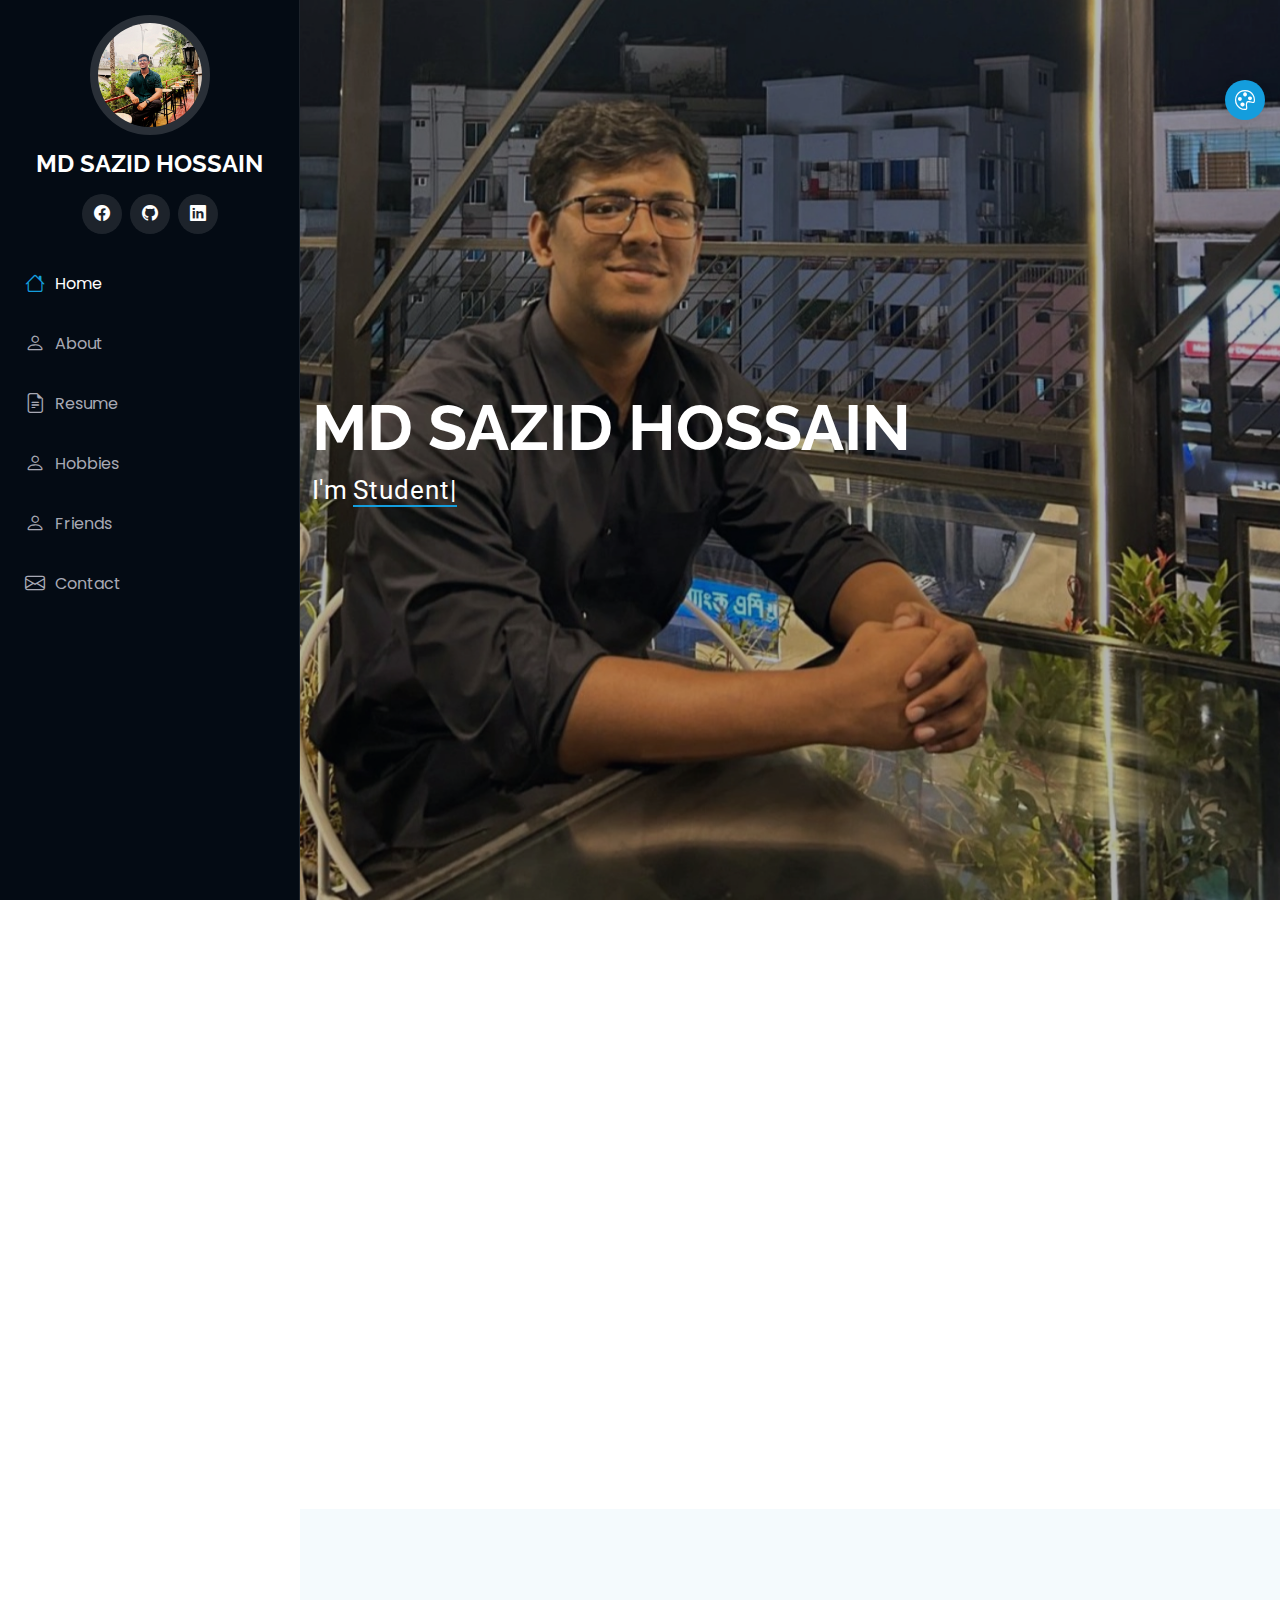
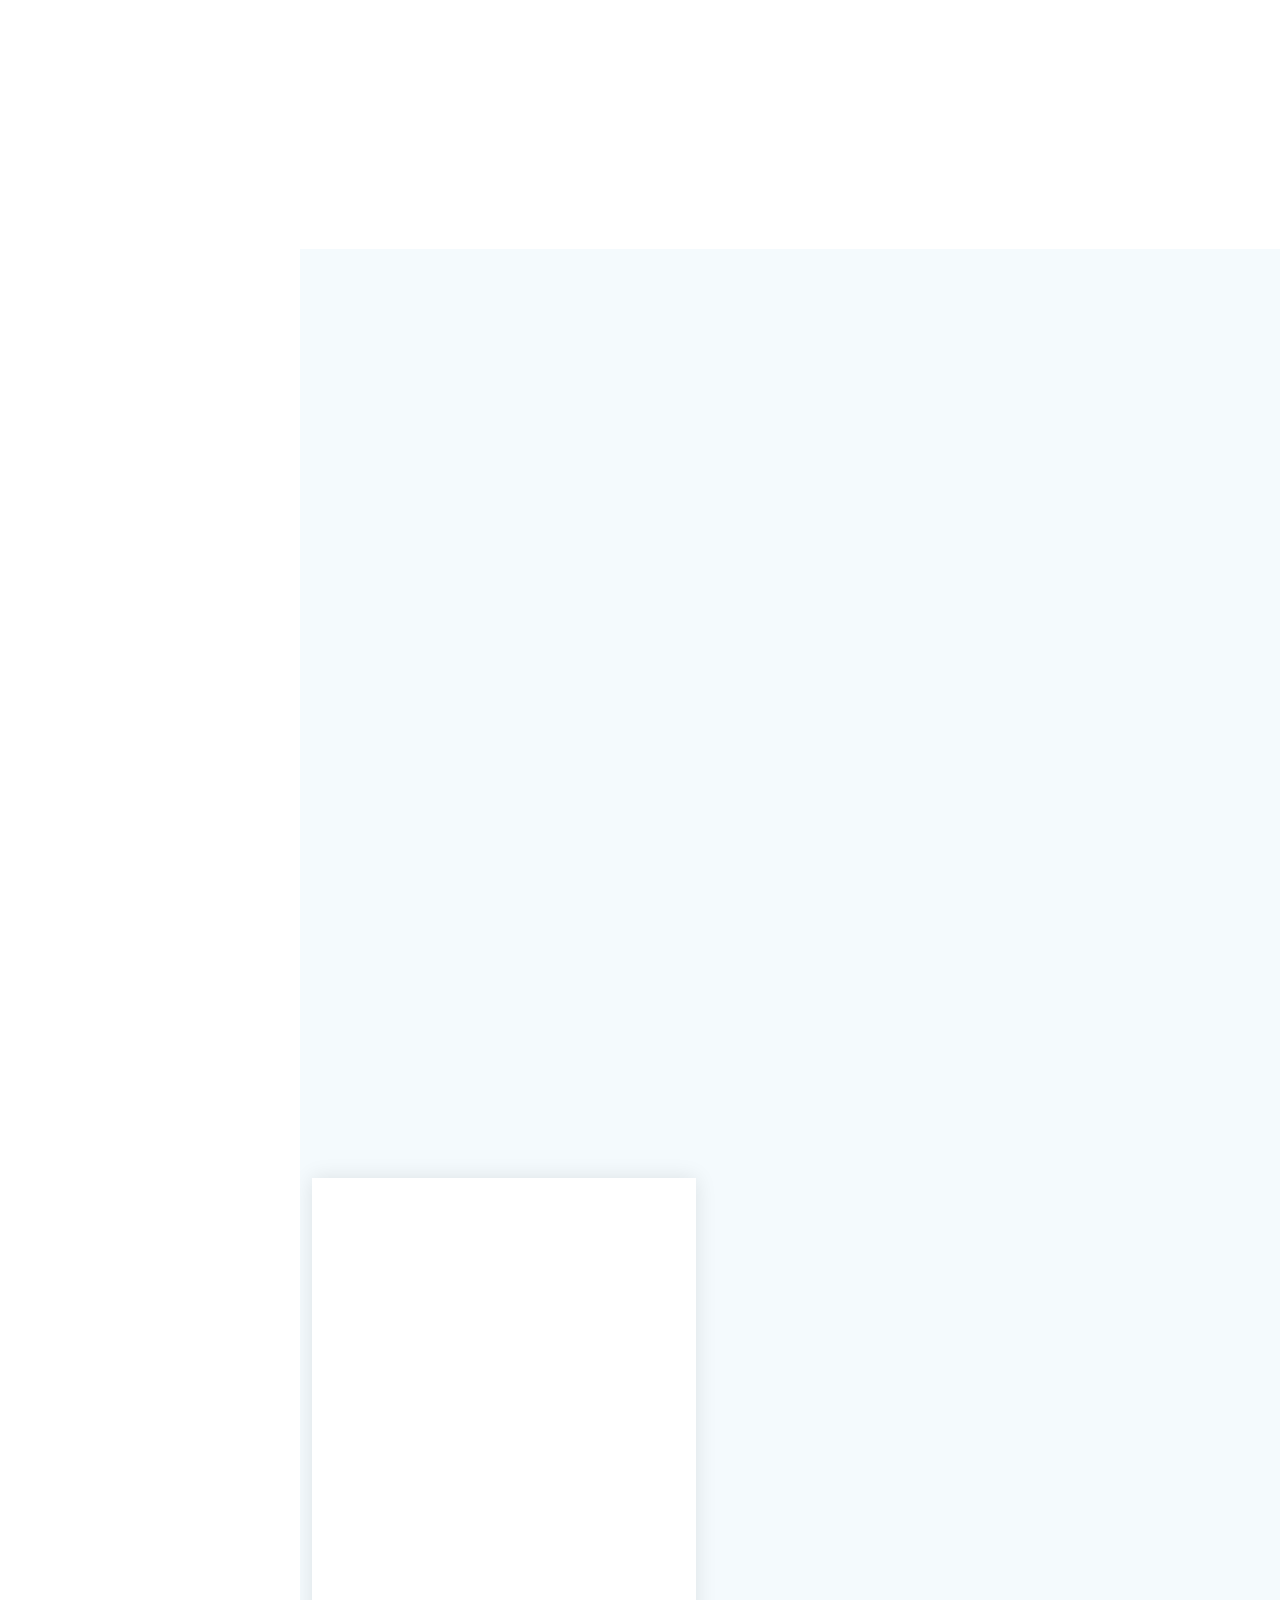
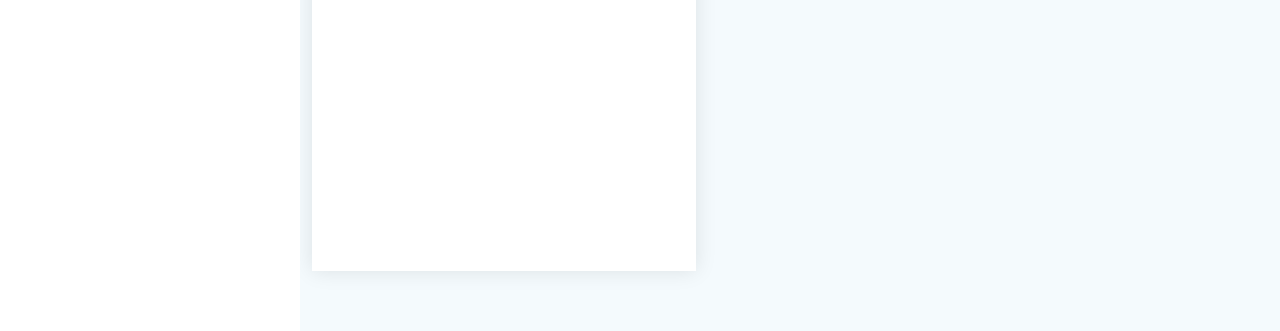
==== index.html @ 4fc2f4f3 "start" ====
<!DOCTYPE html>
<html lang="en">

<head>
  <meta charset="utf-8">
  <meta content="width=device-width, initial-scale=1.0" name="viewport">
  <title>MD SAZID HOSSAIN - CV</title>
  <meta content="" name="description">
  <meta content="" name="keywords">

  <!-- Favicons -->
  <link href="assets/img/favicon.png" rel="icon">
  <link href="assets/img/apple-touch-icon.png" rel="apple-touch-icon">

  <!-- Fonts -->
  <link href="https://fonts.googleapis.com" rel="preconnect">
  <link href="https://fonts.gstatic.com" rel="preconnect" crossorigin>
  <link href="https://fonts.googleapis.com/css2?family=Roboto:ital,wght@0,100;0,300;0,400;0,500;0,700;0,900;1,100;1,300;1,400;1,500;1,700;1,900&family=Poppins:ital,wght@0,100;0,200;0,300;0,400;0,500;0,600;0,700;0,800;0,900;1,100;1,200;1,300;1,400;1,500;1,600;1,700;1,800;1,900&family=Raleway:ital,wght@0,100;0,200;0,300;0,400;0,500;0,600;0,700;0,800;0,900;1,100;1,200;1,300;1,400;1,500;1,600;1,700;1,800;1,900&display=swap" rel="stylesheet">

  <!-- Vendor CSS Files -->
  <link href="assets/vendor/bootstrap/css/bootstrap.min.css" rel="stylesheet">
  <link href="assets/vendor/bootstrap-icons/bootstrap-icons.css" rel="stylesheet">
  <link href="assets/vendor/aos/aos.css" rel="stylesheet">
  <link href="assets/vendor/glightbox/css/glightbox.min.css" rel="stylesheet">
  <link href="assets/vendor/swiper/swiper-bundle.min.css" rel="stylesheet">

  <!-- Main CSS File -->
  <link href="assets/css/main.css" rel="stylesheet">

  <!-- =======================================================
  * Template Name: iPortfolio
  * Template URL: https://bootstrapmade.com/iportfolio-bootstrap-portfolio-websites-template/
  * Updated: Jun 29 2024 with Bootstrap v5.3.3
  * Author: BootstrapMade.com
  * License: https://bootstrapmade.com/license/
  ======================================================== -->
</head>

<body class="index-page">

  <header id="header" class="header dark-background d-flex flex-column">
    <i class="header-toggle d-xl-none bi bi-list"></i>

    <div class="profile-img">
      <img src="assets/img/my-profile-img.jpg" alt="" class="img-fluid rounded-circle">
    </div>

    <a href="index.html" class="logo d-flex align-items-center justify-content-center">
      <!-- Uncomment the line below if you also wish to use an image logo -->
      <!-- <img src="assets/img/logo.png" alt=""> -->
      <h1 class="sitename">MD SAZID HOSSAIN</h1>
    </a>

    <div class="social-links text-center">
      <a href="https://www.facebook.com/sazid.hossain.923171" target="_blank" class="facebook"><i class="bi bi-facebook"></i></a>
      <a href="https://github.com/MD-SAZID-HOSSAIN" target="_blank" class="github"><i class="bi bi-github"></i></a>
      <a href="https://www.linkedin.com/in/md-sazid-hossain-022573332/" target="_blank" class="linkedin"><i class="bi bi-linkedin"></i></a>
    </div>

    <nav id="navmenu" class="navmenu">
      <ul>
        <li><a href="#hero" class="active"><i class="bi bi-house navicon"></i>Home</a></li>
        <li><a href="#about"><i class="bi bi-person navicon"></i> About</a></li>
        <li><a href="#resume"><i class="bi bi-file-earmark-text navicon"></i> Resume</a></li>
        <li><a href="#hobbies"><i class="bi bi-person navicon"></i> Hobbies</a></li>
        <li><a href="#testimonials"><i class="bi bi-person navicon"></i> Friends</a></li>
        <li><a href="#contact"><i class="bi bi-envelope navicon"></i> Contact</a></li>
      </ul>
    </nav>

  </header>

  <main class="main">

    <!-- Hero Section -->
    <section id="hero" class="hero section dark-background">
      <img src="assets/img/hero-bg.jpg" alt="" data-aos="fade-in" class="">

      <!-- Theme Color Selector -->
      <div class="theme-selector" data-aos="fade-left">
        <button class="theme-toggle">
          <i class="bi bi-palette"></i>
        </button>
        <div class="theme-colors">
          <button class="color-btn" data-color="#ffffff" style="background-color: #ffffff; border: 1px solid #ddd;"></button>
          <button class="color-btn" data-color="#149ddd" style="background-color: #149ddd;"></button>
          <button class="color-btn" data-color="#e44d26" style="background-color: #e44d26;"></button>
          <button class="color-btn" data-color="#4CAF50" style="background-color: #4CAF50;"></button>
          <button class="color-btn" data-color="#9C27B0" style="background-color: #9C27B0;"></button>
          <button class="color-btn" data-color="#FF9800" style="background-color: #FF9800;"></button>
        </div>
      </div>

      <div class="container" data-aos="fade-up" data-aos-delay="100">
        <h2>MD SAZID HOSSAIN</h2>
        <p>I'm <span class="typed" data-typed-items="Student, CTF Player, Web Developer">Student</span></p>
      </div>
    </section>

    <!-- About Section -->
    <section id="about" class="about section">

      <!-- Section Title -->
      <div class="container section-title" data-aos="fade-up">
        <h2>About</h2>
        <p>Hey there! I'm MD SAZID HOSSAIN, a passionate Computer Science & Engineering student with a keen interest in cybersecurity and database design. I enjoy solving complex problems, building secure systems, and continuously learning new technologies.</p>
      </div><!-- End Section Title -->

      <div class="container" data-aos="fade-up" data-aos-delay="100">

        <div class="row gy-4 justify-content-center">
          <div class="col-lg-4">
            <img src="assets/img/my-profile-img.jpg" class="img-fluid" alt="">
          </div>
          <div class="col-lg-8 content">
            <div class="row">
              <div class="col-lg-6">
                <ul>
                  <li><i class="bi bi-chevron-right"></i> <strong>Birthday:</strong> <span>25.11.2002</span></li>
                  <li><i class="bi bi-chevron-right"></i> <strong>Phone:</strong> <span>01752949254</span></li>
                  <li><i class="bi bi-chevron-right"></i> <strong>City:</strong> <span>Dhaka, Bangladesh</span></li>
                </ul>
              </div>
              <div class="col-lg-6">
                <ul>
                  <li><i class="bi bi-chevron-right"></i> <strong>Degree:</strong> <span>Bachelor's (In Progress)</span></li>
                  <li><i class="bi bi-chevron-right"></i> <strong>Email:</strong> <span>sazid202027@gmail.com</span></li>
                </ul>
              </div>
            </div>
            <p class="py-3">
              A passionate Computer Science & Engineering student with a keen interest in cybersecurity and database design.
            </p>
          </div>
        </div>

      </div>

    </section><!-- /About Section -->

    <!-- Skills Section -->
    <section id="skills" class="skills section light-background">
        <!-- Section Title -->
        <div class="container section-title" data-aos="fade-up">
            <h2>Skills</h2>
            <p>Technical Proficiencies & Expertise</p>
        </div>

        <div class="container" data-aos="fade-up" data-aos-delay="100">
            <div class="row skills-content">
                <div class="col-lg-6">
                    <div class="progress">
                        <span class="skill">
                            <i class="bi bi-code-slash"></i> C Programming 
                            <i class="val">80%</i>
                        </span>
                        <div class="progress-bar-wrap">
                            <div class="progress-bar" role="progressbar" aria-valuenow="80" aria-valuemin="0" aria-valuemax="100"></div>
                        </div>
                    </div>

                    <div class="progress">
                        <span class="skill">
                            <i class="bi bi-filetype-java"></i> Java Programming 
                            <i class="val">70%</i>
                        </span>
                        <div class="progress-bar-wrap">
                            <div class="progress-bar" role="progressbar" aria-valuenow="70" aria-valuemin="0" aria-valuemax="100"></div>
                        </div>
                    </div>

                    <div class="progress">
                        <span class="skill">
                            <i class="bi bi-filetype-py"></i> Python 
                            <i class="val">50%</i>
                        </span>
                        <div class="progress-bar-wrap">
                            <div class="progress-bar" role="progressbar" aria-valuenow="50" aria-valuemin="0" aria-valuemax="100"></div>
                        </div>
                    </div>
                </div>

                <div class="col-lg-6">
                    <div class="progress">
                        <span class="skill">
                            <i class="bi bi-database"></i> SQL 
                            <i class="val">85%</i>
                        </span>
                        <div class="progress-bar-wrap">
                            <div class="progress-bar" role="progressbar" aria-valuenow="85" aria-valuemin="0" aria-valuemax="100"></div>
                        </div>
                    </div>

                    <div class="progress">
                        <span class="skill">
                            <i class="bi bi-brush"></i> Photoshop 
                            <i class="val">70%</i>
                        </span>
                        <div class="progress-bar-wrap">
                            <div class="progress-bar" role="progressbar" aria-valuenow="70" aria-valuemin="0" aria-valuemax="100"></div>
                        </div>
                    </div>
                </div>
            </div>
        </div>
    </section>

    <!-- Resume Section -->
    <section id="resume" class="resume section">

      <!-- Section Title -->
      <div class="container section-title" data-aos="fade-up">
        <h2>Resume</h2>
        <p>My professional experience includes:</p>
      </div><!-- End Section Title -->

      <div class="container">

        <div class="row">

          <div class="col-lg-6" data-aos="fade-up" data-aos-delay="100">
            <h3 class="resume-title">Experience</h3>
            
            <div class="resume-item">
                <h4>Group Projects (Academic & Extracurricular)</h4>
                <ul>
                    <li><i class="bi bi-chevron-right"></i>Worked on C, Java, and SQL projects in both academic and extracurricular settings.</li>
                    <li><i class="bi bi-chevron-right"></i>Collaborated with teams to develop database systems, web applications, and security solutions.</li>
                </ul>
            </div>

            <div class="resume-item">
                <h4>Cybersecurity & CTF Participation</h4>
                <ul>
                    <li><i class="bi bi-chevron-right"></i>Actively participated in CTF challenges, improving problem-solving and analytical skills.</li>
                    <li><i class="bi bi-chevron-right"></i>Engaged in cryptography challenges, strengthening knowledge in encryption and security concepts.</li>
                </ul>
            </div>

            <div class="resume-item">
                <h4>Volunteering & University Events</h4>
                <ul>
                    <li><i class="bi bi-chevron-right"></i>Volunteered in university competitions and events.</li>
                    <li><i class="bi bi-chevron-right"></i>Assisted in tech workshops and cybersecurity sessions, helping peers understand complex topics.</li>
                </ul>
            </div>
          </div>

          <div class="col-lg-6" data-aos="fade-up" data-aos-delay="200">
            <h3 class="resume-title">Education</h3>
            <div class="resume-item">
              <h4>Bachelor of Science in Computer Science & Engineering</h4>
              <h5>Present</h5>
              <p><em>University of Asia Pacific</em></p>
            </div>
            <div class="resume-item">
              <h4>Higher Secondary Certificate (HSC)</h4>
              <h5>2021</h5>
              <p><em>Mohammadpur Govt College</em></p>
            </div>
            <div class="resume-item">
              <h4>Secondary School Certificate (SSC)</h4>
              <h5>2019</h5>
              <p><em>Mohammadpur Govt High School</em></p>
            </div>
          </div>

        </div>

      </div>

    </section><!-- /Resume Section -->


    
    <!-- Hobbies Section -->
    <section id="hobbies" class="hobbies section">
      <!-- Section Title -->
      <div class="container section-title" data-aos="fade-up">
          <h2>Hobbies</h2>
          <p>Things I enjoy in my free time</p>
      </div>

      <div class="container" data-aos="fade-up" data-aos-delay="100">
          <div class="row gy-4 justify-content-center">
              <div class="col-lg-3 col-md-6" data-aos="fade-up" data-aos-delay="100">
                  <div class="hobby-item">
                      <img src="assets/img/testimonials/asgame.png" alt="Assassin's Creed Game" class="img-fluid">
                      <h3>Gaming</h3>
                  </div>
              </div>

              <div class="col-lg-3 col-md-6" data-aos="fade-up" data-aos-delay="200">
                  <div class="hobby-item">
                      <img src="assets/img/testimonials/horrormovie2.jpg" alt="The Conjuring" class="img-fluid">
                      <h3>Horror Movies</h3>
                  </div>
              </div>

              <div class="col-lg-3 col-md-6" data-aos="fade-up" data-aos-delay="300">
                  <div class="hobby-item">
                      <img src="assets/img/testimonials/traveling.jpg" alt="Traveling" class="img-fluid">
                      <h3>Traveling</h3>
                  </div>
              </div>

              <div class="col-lg-3 col-md-6" data-aos="fade-up" data-aos-delay="400">
                  <div class="hobby-item">
                      <img src="assets/img/testimonials/upmovie.jpeg" alt="UP Movie" class="img-fluid">
                      <h3>Animation Movies</h3>
                  </div>
              </div>
          </div>
      </div>
  </section>
    <!-- Friends Section -->
    <section id="testimonials" class="testimonials section light-background">
        <!-- Section Title -->
        <div class="container section-title" data-aos="fade-up">
            <h2>Friends</h2>
            <p>My Closest Friends</p>
        </div>

        <div class="container" data-aos="fade-up" data-aos-delay="100">
            <div class="swiper init-swiper">
                <script type="application/json" class="swiper-config">
                    {
                        "loop": true,
                        "speed": 600,
                        "autoplay": {
                            "delay": 5000
                        },
                        "slidesPerView": "auto",
                        "pagination": {
                            "el": ".swiper-pagination",
                            "type": "bullets",
                            "clickable": true
                        },
                        "breakpoints": {
                            "320": {
                                "slidesPerView": 1,
                                "spaceBetween": 40
                            },
                            "1200": {
                                "slidesPerView": 3,
                                "spaceBetween": 1
                            }
                        }
                    }
                </script>
                <div class="swiper-wrapper">
                    <!-- Existing Friends -->
                    <div class="swiper-slide">
                        <div class="testimonial-item">
                            <p>
                                <i class="bi bi-quote quote-icon-left"></i>
                                <span>A great friend and coding partner. We've worked on several projects together and always push each other to learn more.</span>
                                <i class="bi bi-quote quote-icon-right"></i>
                            </p>
                            <h3>Mahin Chowdhury</h3>
                            <h4>CSE Student</h4>
                            <p><em>University of Asia Pacific</em></p>
                            <div class="social-links mt-3">
                                <a href="#" class="portfolio"><i class="bi bi-globe"></i></a>
                            </div>
                        </div>
                    </div>

                    <div class="swiper-slide">
                        <div class="testimonial-item">
                            <p>
                                <i class="bi bi-quote quote-icon-left"></i>
                                <span>We've participated in many CTF competitions together. Always reliable and great at problem-solving.</span>
                                <i class="bi bi-quote quote-icon-right"></i>
                            </p>
                            <h3>Arman Alvi</h3>
                            <h4>CSE Student</h4>
                            <p><em>University of Asia Pacific</em></p>
                            <div class="social-links mt-3">
                                <a href="#" class="portfolio"><i class="bi bi-globe"></i></a>
                            </div>
                        </div>
                    </div>

                    <!-- New Friend Slot 3 -->
                    <div class="swiper-slide">
                        <div class="testimonial-item">
                            <p>
                                <i class="bi bi-quote quote-icon-left"></i>
                                <span>A dedicated study partner and friend. We've helped each other through many challenging courses.</span>
                                <i class="bi bi-quote quote-icon-right"></i>
                            </p>
                            <h3>Friend Name 3</h3>
                            <h4>CSE Student</h4>
                            <p><em>University of Asia Pacific</em></p>
                            <div class="social-links mt-3">
                                <a href="#" class="portfolio"><i class="bi bi-globe"></i></a>
                            </div>
                        </div>
                    </div>

                    <!-- New Friend Slot 4 -->
                    <div class="swiper-slide">
                        <div class="testimonial-item">
                            <p>
                                <i class="bi bi-quote quote-icon-left"></i>
                                <span>Great teammate in group projects. Always brings innovative ideas to the table.</span>
                                <i class="bi bi-quote quote-icon-right"></i>
                            </p>
                            <h3>Friend Name 4</h3>
                            <h4>CSE Student</h4>
                            <p><em>University of Asia Pacific</em></p>
                            <div class="social-links mt-3">
                                <a href="#" class="portfolio"><i class="bi bi-globe"></i></a>
                            </div>
                        </div>
                    </div>

                    <!-- New Friend Slot 5 -->
                    <div class="swiper-slide">
                        <div class="testimonial-item">
                            <p>
                                <i class="bi bi-quote quote-icon-left"></i>
                                <span>Excellent collaboration partner in cybersecurity projects. Always eager to learn and share knowledge.</span>
                                <i class="bi bi-quote quote-icon-right"></i>
                            </p>
                            <h3>Friend Name 5</h3>
                            <h4>CSE Student</h4>
                            <p><em>University of Asia Pacific</em></p>
                            <div class="social-links mt-3">
                                <a href="#" class="portfolio"><i class="bi bi-globe"></i></a>
                            </div>
                        </div>
                    </div>
                </div>
                <div class="swiper-pagination"></div>
            </div>
        </div>
    </section>

    <!-- Contact Section -->
    <section id="contact" class="contact section light-background">

      <!-- Section Title -->
      <div class="container section-title" data-aos="fade-up">
        <h2>Contact</h2>
        <p>Feel free to reach out to me!</p>
      </div><!-- End Section Title -->

      <div class="container">

        <div class="row gy-4">

          <div class="col-lg-5">

            <div class="info-wrap">
              <div class="info-item d-flex" data-aos="fade-up" data-aos-delay="200">
                <i class="bi bi-geo-alt flex-shrink-0"></i>
                <div>
                  <h3>Address</h3>
                  <p>Adabo, Mohammadpur, Dhaka, Bangladesh</p>
                </div>
              </div><!-- End Info Item -->

              <div class="info-item d-flex" data-aos="fade-up" data-aos-delay="300">
                <i class="bi bi-telephone flex-shrink-0"></i>
                <div>
                  <h3>Phone</h3>
                  <p>01752949254</p>
                  <a href="https://wa.me/8801752949254" target="_blank" class="whatsapp-link">
                    <i class="bi bi-whatsapp"></i> WhatsApp
                  </a>
                </div>
              </div><!-- End Info Item -->

              <div class="info-item d-flex" data-aos="fade-up" data-aos-delay="400">
                <i class="bi bi-envelope flex-shrink-0"></i>
                <div>
                  <h3>Email</h3>
                  <p>
                    <a href="mailto:sazid202027@gmail.com" class="email-link">
                      <i class="bi bi-envelope-fill"></i> sazid202027@gmail.com
                    </a>
                  </p>
                </div>
              </div><!-- End Info Item -->

              <iframe src="https://www.google.com/maps/embed?pb=!1m18!1m12!1m3!1d3651.5375391157!2d90.35577687506827!3d23.766073978673725!2m3!1f0!2f0!3f0!3m2!1i1024!2i768!4f13.1!3m3!1m2!1s0x3755c09f9ba3d447%3A0x1babce9f1c6c95a3!2sMohammadpur%2C%20Dhaka!5e0!3m2!1sen!2sbd!4v1709997408099!5m2!1sen!2sbd" frameborder="0" style="border:0; width: 100%; height: 270px;" allowfullscreen="" loading="lazy" referrerpolicy="no-referrer-when-downgrade"></iframe>
            </div>
          </div>

          <div class="col-lg-7">
            <form action="forms/contact.php" method="post" class="php-email-form" data-aos="fade-up" data-aos-delay="200">
              <div class="row gy-4">

                <div class="col-md-6">
                  <label for="name-field" class="pb-2">Your Name</label>
                  <input type="text" name="name" id="name-field" class="form-control" required>
                </div>

                <div class="col-md-6">
                  <label for="email-field" class="pb-2">Your Email</label>
                  <input type="email" class="form-control" name="email" id="email-field" required>
                </div>

                <div class="col-md-12">
                  <label for="subject-field" class="pb-2">Subject</label>
                  <input type="text" class="form-control" name="subject" id="subject-field" required>
                </div>

                <div class="col-md-12">
                  <label for="message-field" class="pb-2">Message</label>
                  <textarea class="form-control" name="message" rows="10" id="message-field" required></textarea>
                </div>

                <div class="col-md-12 text-center">
                  <div class="loading">Loading</div>
                  <div class="error-message"></div>
                  <div class="sent-message">Your message has been sent. Thank you!</div>

                  <button type="submit">Send Message</button>
                </div>

              </div>
            </form>
          </div><!-- End Contact Form -->

        </div>

      </div>

    </section><!-- /Contact Section -->


  </main>


  </footer>

  <!-- Scroll Top -->
  <a href="#" id="scroll-top" class="scroll-top d-flex align-items-center justify-content-center"><i class="bi bi-arrow-up-short"></i></a>

  <!-- Preloader -->
  <div id="preloader"></div>

  <!-- Vendor JS Files -->
  <script src="assets/vendor/bootstrap/js/bootstrap.bundle.min.js"></script>
  <script src="assets/vendor/php-email-form/validate.js"></script>
  <script src="assets/vendor/aos/aos.js"></script>
  <script src="assets/vendor/typed.js/typed.umd.js"></script>
  <script src="assets/vendor/purecounter/purecounter_vanilla.js"></script>
  <script src="assets/vendor/waypoints/noframework.waypoints.js"></script>
  <script src="assets/vendor/glightbox/js/glightbox.min.js"></script>
  <script src="assets/vendor/imagesloaded/imagesloaded.pkgd.min.js"></script>
  <script src="assets/vendor/isotope-layout/isotope.pkgd.min.js"></script>
  <script src="assets/vendor/swiper/swiper-bundle.min.js"></script>

  <!-- Main JS File -->
  <script src="assets/js/main.js"></script>

</body>

</html>
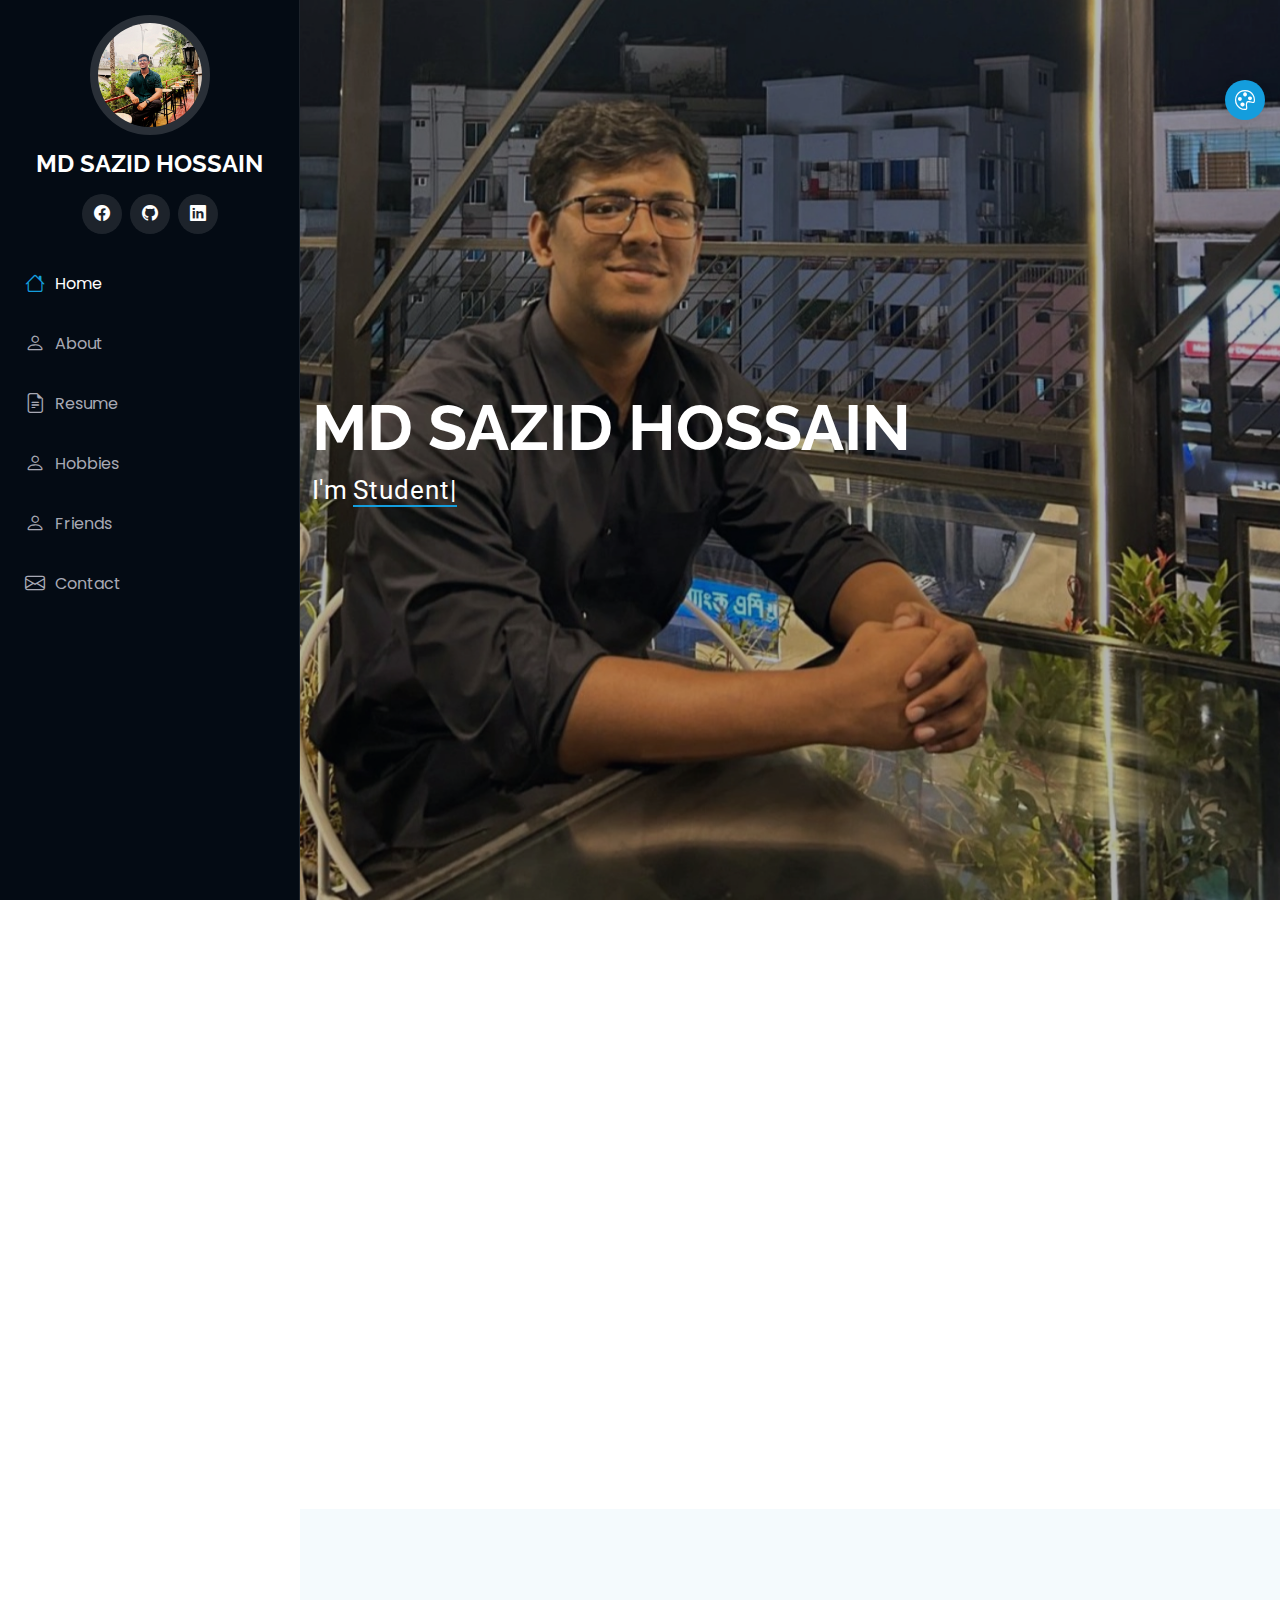
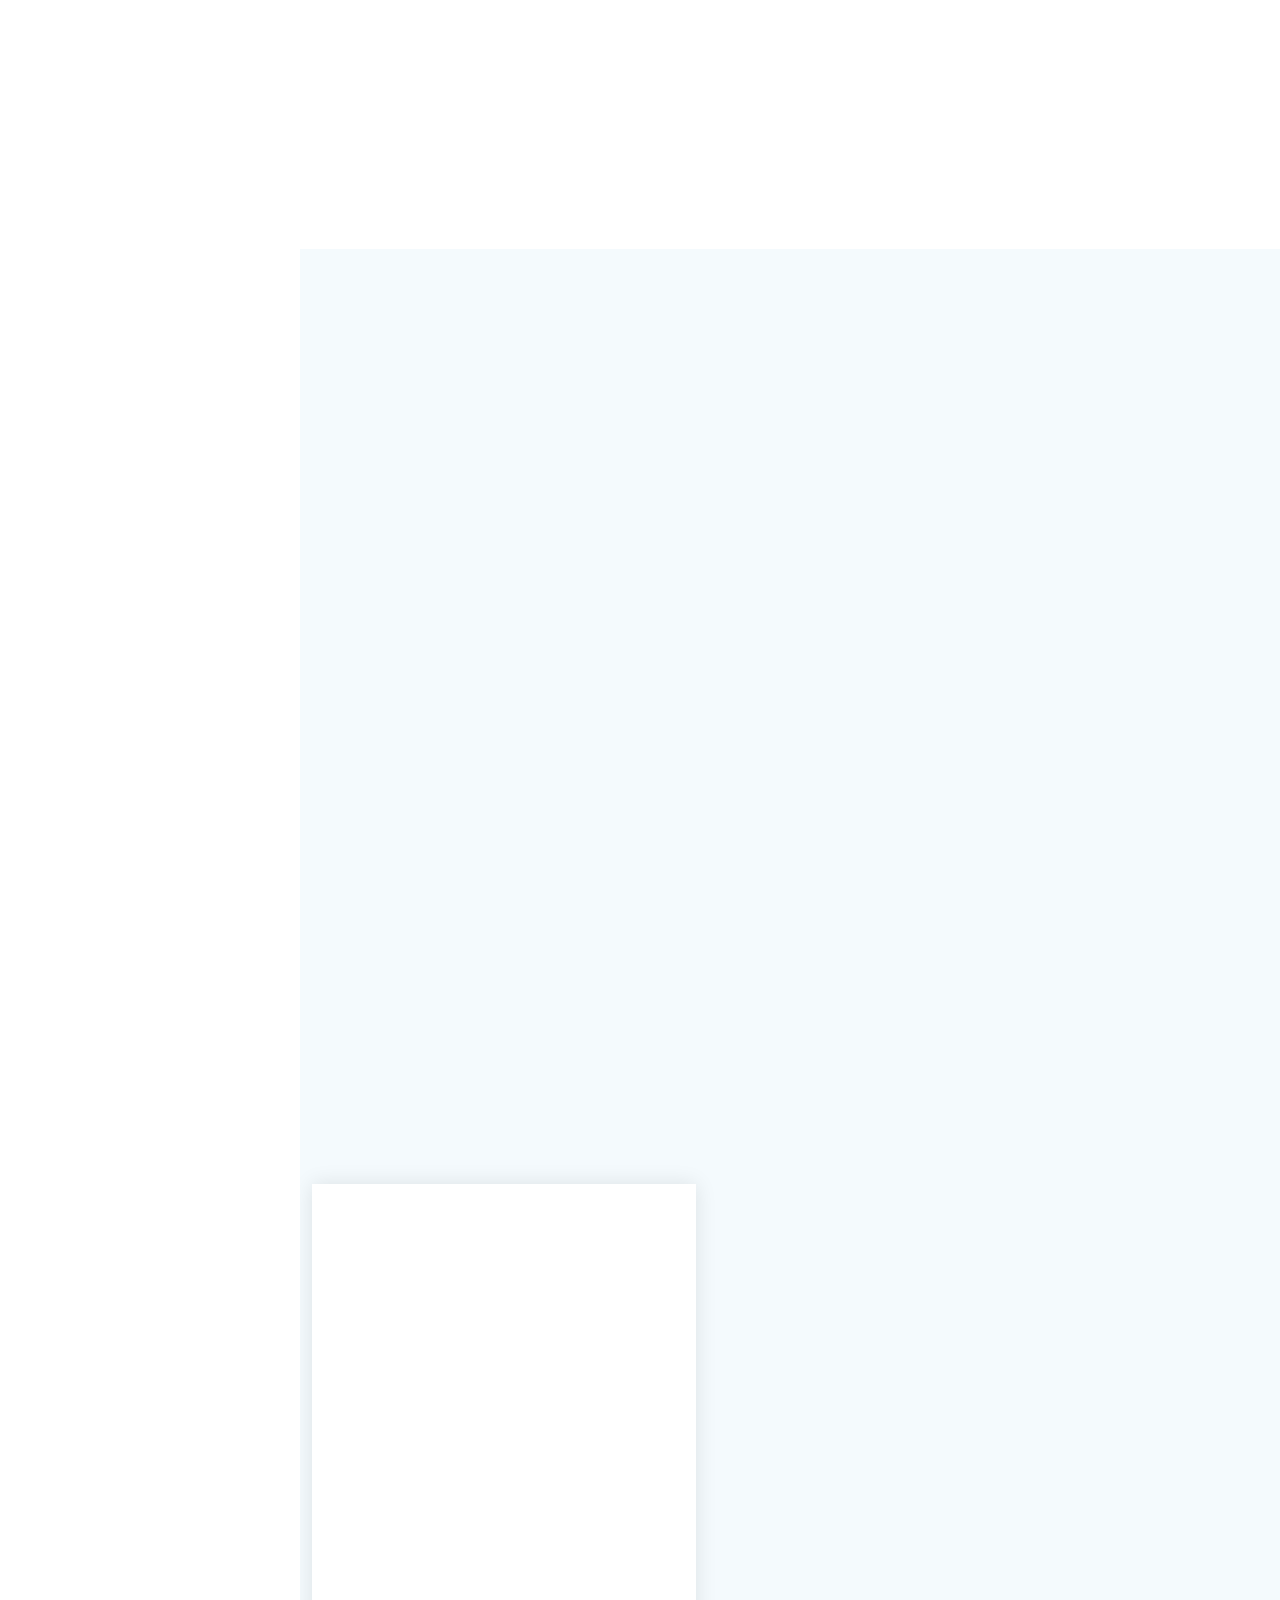
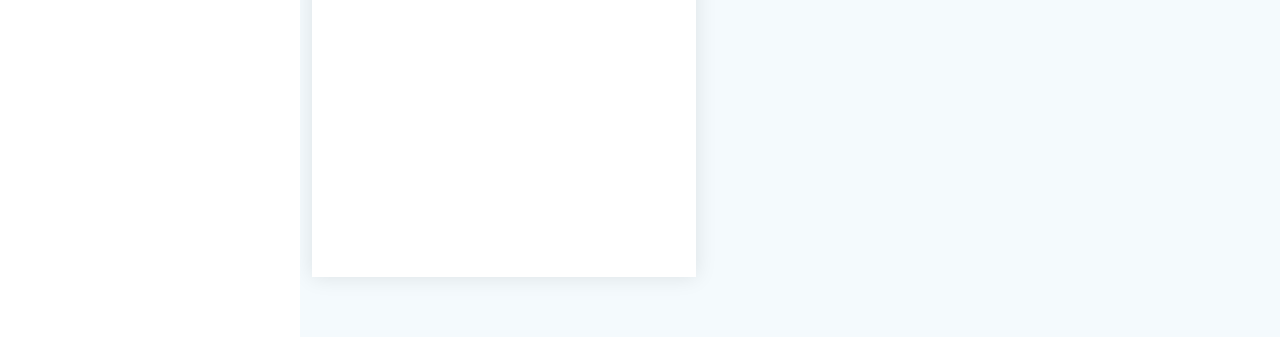
==== commit eab8cc4b: "Update index.html" ====
--- a/index.html
+++ b/index.html
@@ -361,7 +361,7 @@
                             <h4>CSE Student</h4>
                             <p><em>University of Asia Pacific</em></p>
                             <div class="social-links mt-3">
-                                <a href="#" class="portfolio"><i class="bi bi-globe"></i></a>
+                                <a href="https://mahinchowdhury25.github.io/Portfolio/" target="_blank" rel="noopener noreferrer"> < class="portfolio"><i class="bi bi-globe"></i></a>
                             </div>
                         </div>
                     </div>
@@ -377,7 +377,7 @@
                             <h4>CSE Student</h4>
                             <p><em>University of Asia Pacific</em></p>
                             <div class="social-links mt-3">
-                                <a href="#" class="portfolio"><i class="bi bi-globe"></i></a>
+                                <a href="https://alvi2356.github.io/portfolio/" class="portfolio" target="_blank" rel="noopener noreferrer"> < <i class="bi bi-globe"></i></a>
                             </div>
                         </div>
                     </div>
@@ -390,11 +390,11 @@
                                 <span>A dedicated study partner and friend. We've helped each other through many challenging courses.</span>
                                 <i class="bi bi-quote quote-icon-right"></i>
                             </p>
-                            <h3>Friend Name 3</h3>
+                            <h3>Sadik Hasnat</h3>
                             <h4>CSE Student</h4>
                             <p><em>University of Asia Pacific</em></p>
                             <div class="social-links mt-3">
-                                <a href="#" class="portfolio"><i class="bi bi-globe"></i></a>
+                                <a href="https://sadikhasnat.github.io/SADIKHASNAT/" target="_blank" rel="noopener noreferrer"> <class="portfolio"><i class="bi bi-globe"></i></a>
                             </div>
                         </div>
                     </div>
@@ -407,7 +407,7 @@
                                 <span>Great teammate in group projects. Always brings innovative ideas to the table.</span>
                                 <i class="bi bi-quote quote-icon-right"></i>
                             </p>
-                            <h3>Friend Name 4</h3>
+                            <h3>Sabrina Sultana</h3>
                             <h4>CSE Student</h4>
                             <p><em>University of Asia Pacific</em></p>
                             <div class="social-links mt-3">
@@ -424,7 +424,7 @@
                                 <span>Excellent collaboration partner in cybersecurity projects. Always eager to learn and share knowledge.</span>
                                 <i class="bi bi-quote quote-icon-right"></i>
                             </p>
-                            <h3>Friend Name 5</h3>
+                            <h3>Araf</h3>
                             <h4>CSE Student</h4>
                             <p><em>University of Asia Pacific</em></p>
                             <div class="social-links mt-3">
@@ -560,4 +560,4 @@
 
 </body>
 
-</html>+</html>
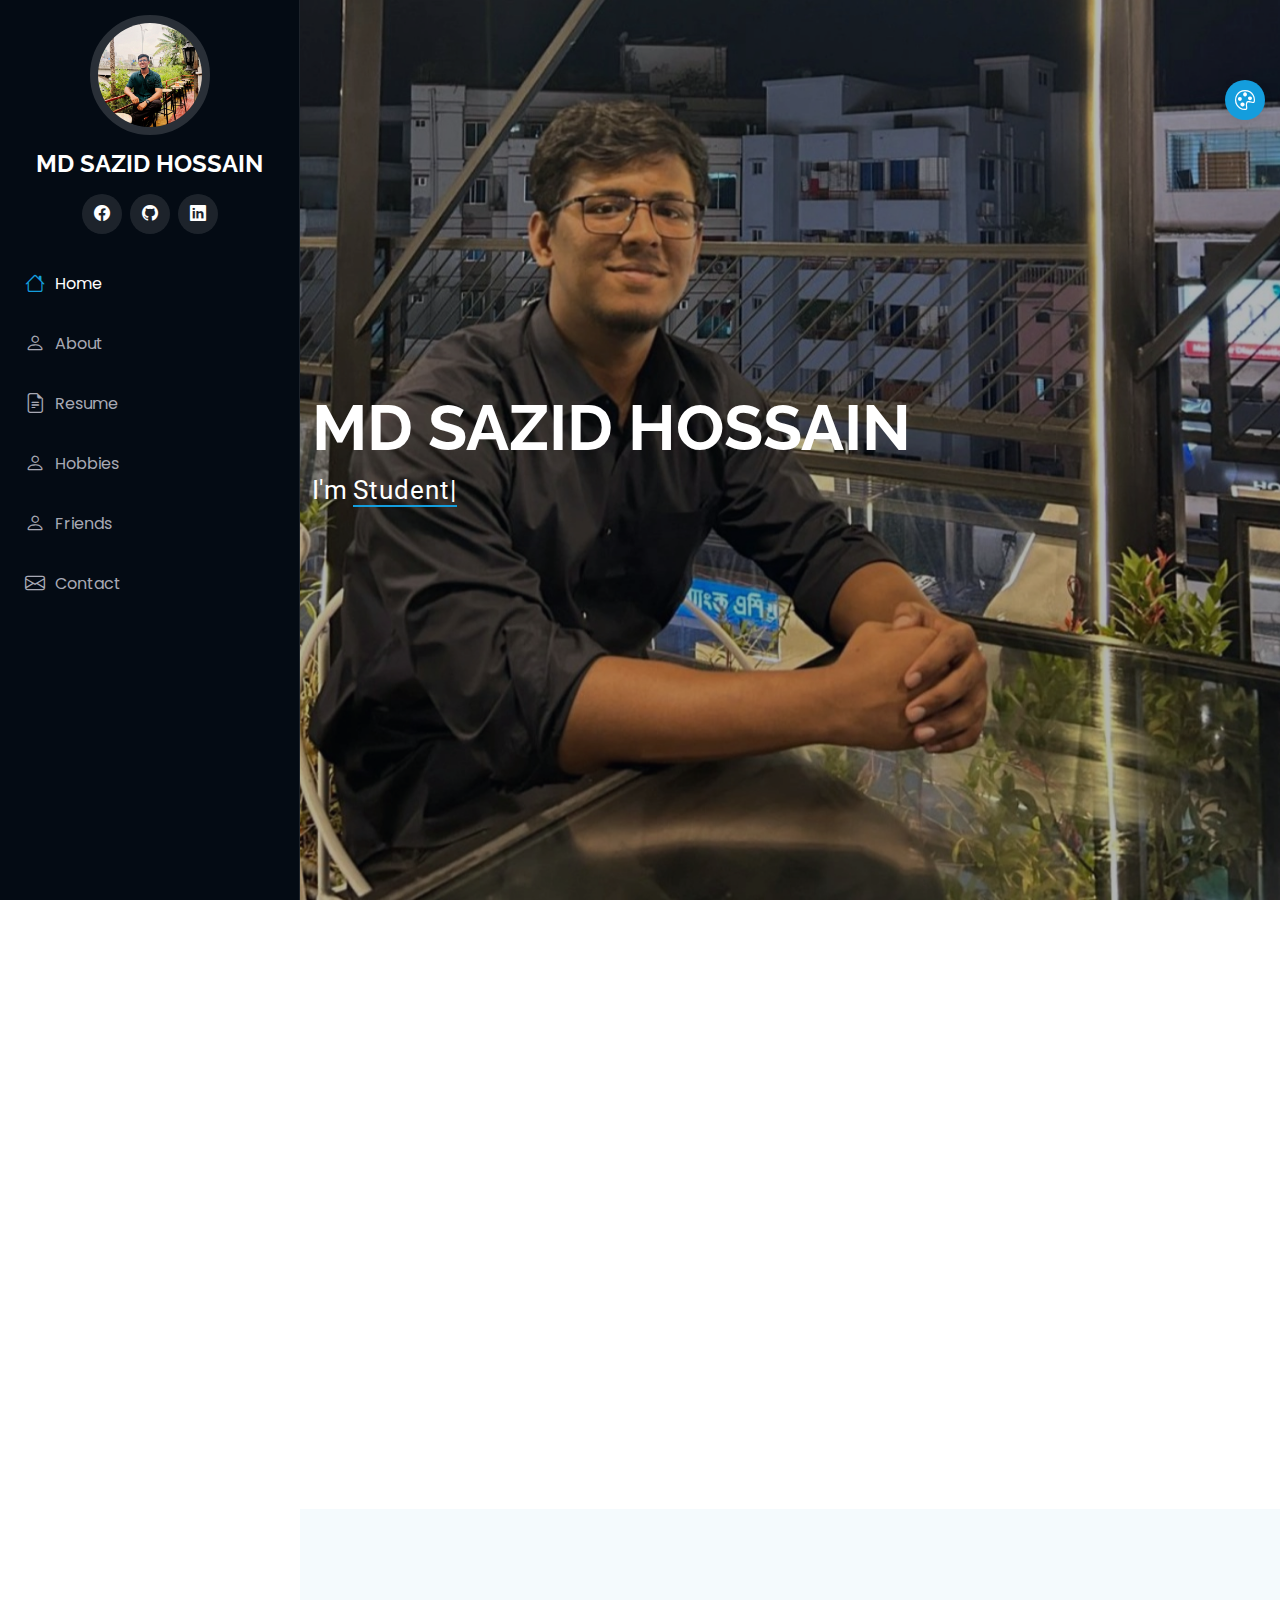
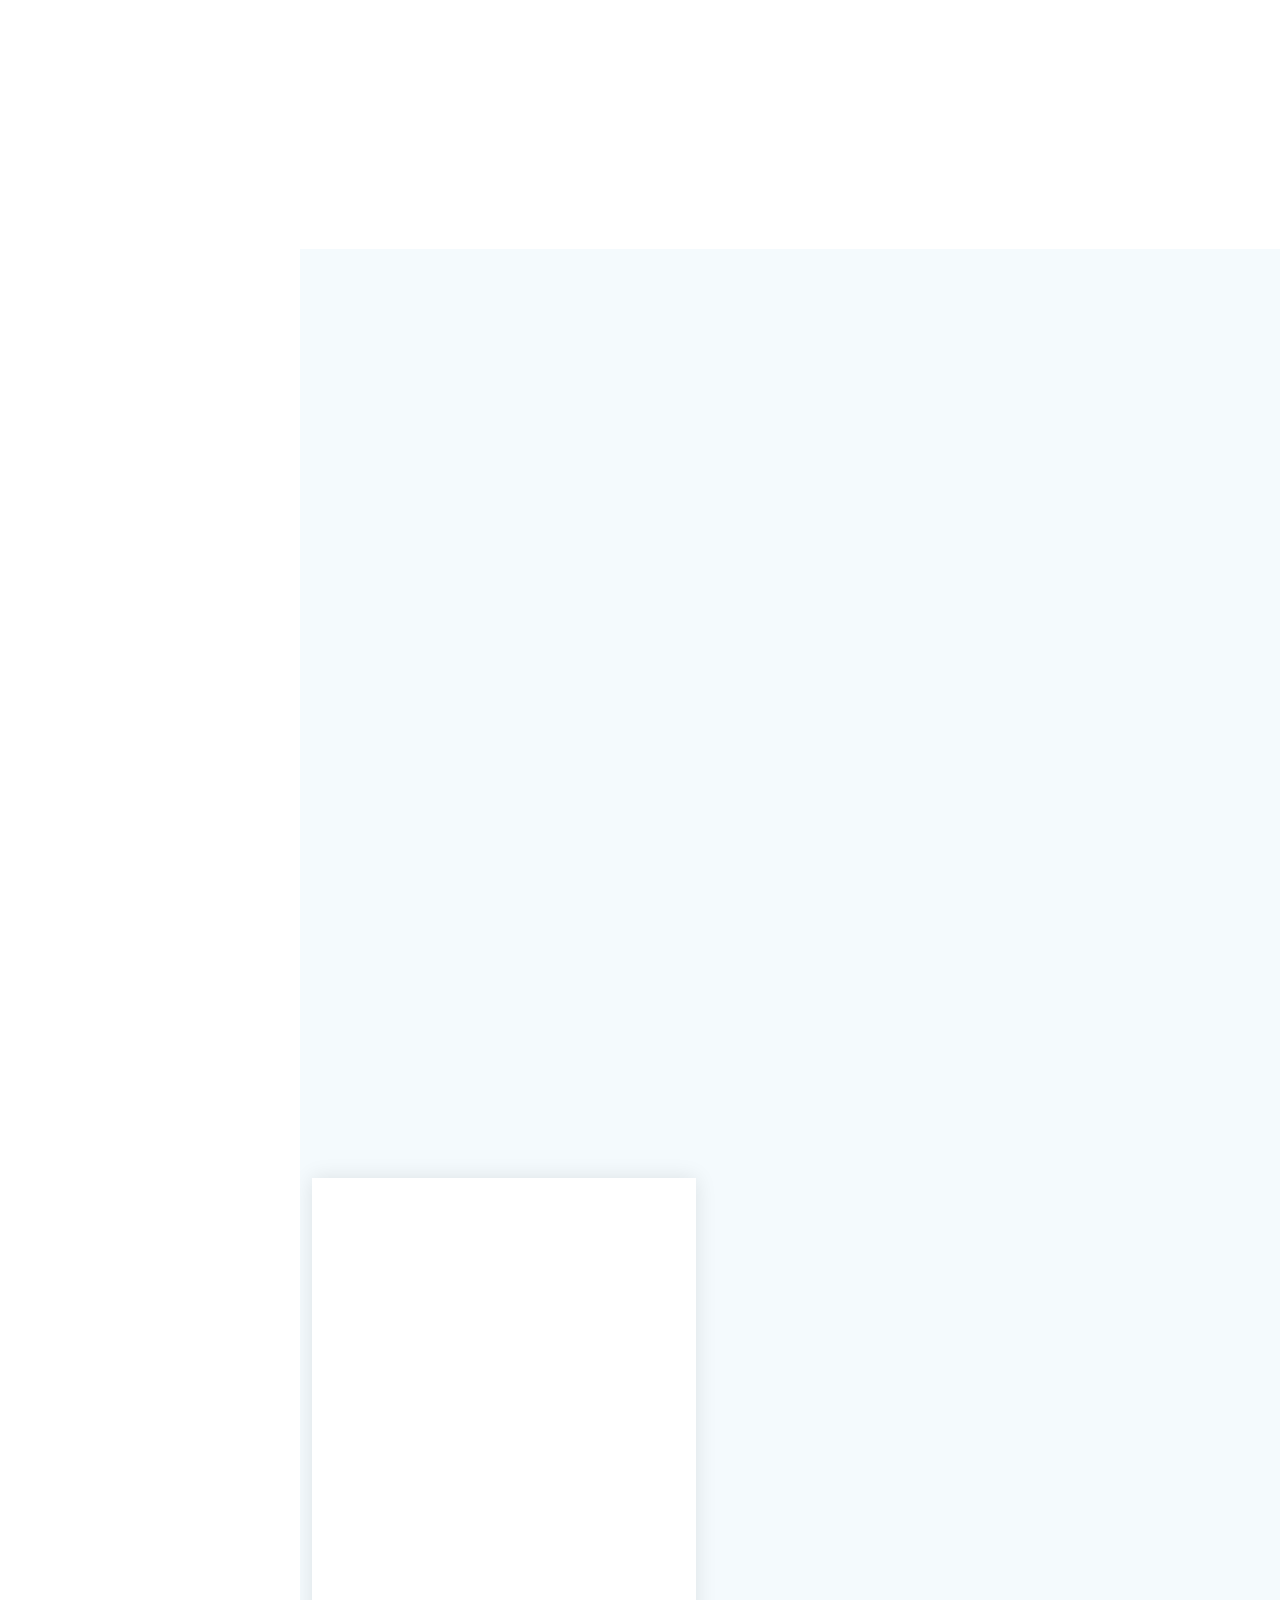
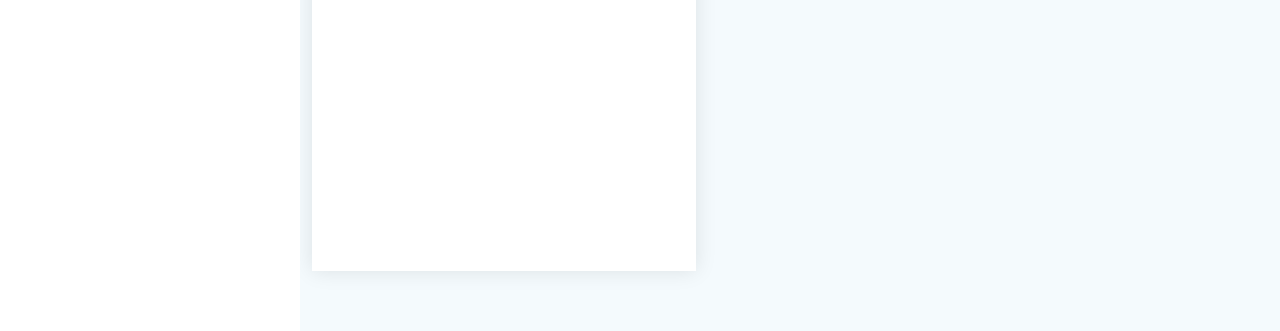
==== commit e476e456: "Update index.html" ====
--- a/index.html
+++ b/index.html
@@ -4,7 +4,7 @@
 <head>
   <meta charset="utf-8">
   <meta content="width=device-width, initial-scale=1.0" name="viewport">
-  <title>MD SAZID HOSSAIN - CV</title>
+  <title>MD SAZID HOSSAIN - Portfolio</title>
   <meta content="" name="description">
   <meta content="" name="keywords">
 
@@ -361,7 +361,7 @@
                             <h4>CSE Student</h4>
                             <p><em>University of Asia Pacific</em></p>
                             <div class="social-links mt-3">
-                                <a href="https://mahinchowdhury25.github.io/Portfolio/" target="_blank" rel="noopener noreferrer"> < class="portfolio"><i class="bi bi-globe"></i></a>
+                                <a href="https://mahinchowdhury25.github.io/Portfolio/" target="_blank" rel="noopener noreferrer"> <class="portfolio"><i class="bi bi-globe"></i></a>
                             </div>
                         </div>
                     </div>
@@ -411,7 +411,7 @@
                             <h4>CSE Student</h4>
                             <p><em>University of Asia Pacific</em></p>
                             <div class="social-links mt-3">
-                                <a href="#" class="portfolio"><i class="bi bi-globe"></i></a>
+                                <a href="https://sabrina1806.github.io/" target="_blank" rel="noopener noreferrer"> <class="portfolio"><i class="bi bi-globe"></i></a>
                             </div>
                         </div>
                     </div>
